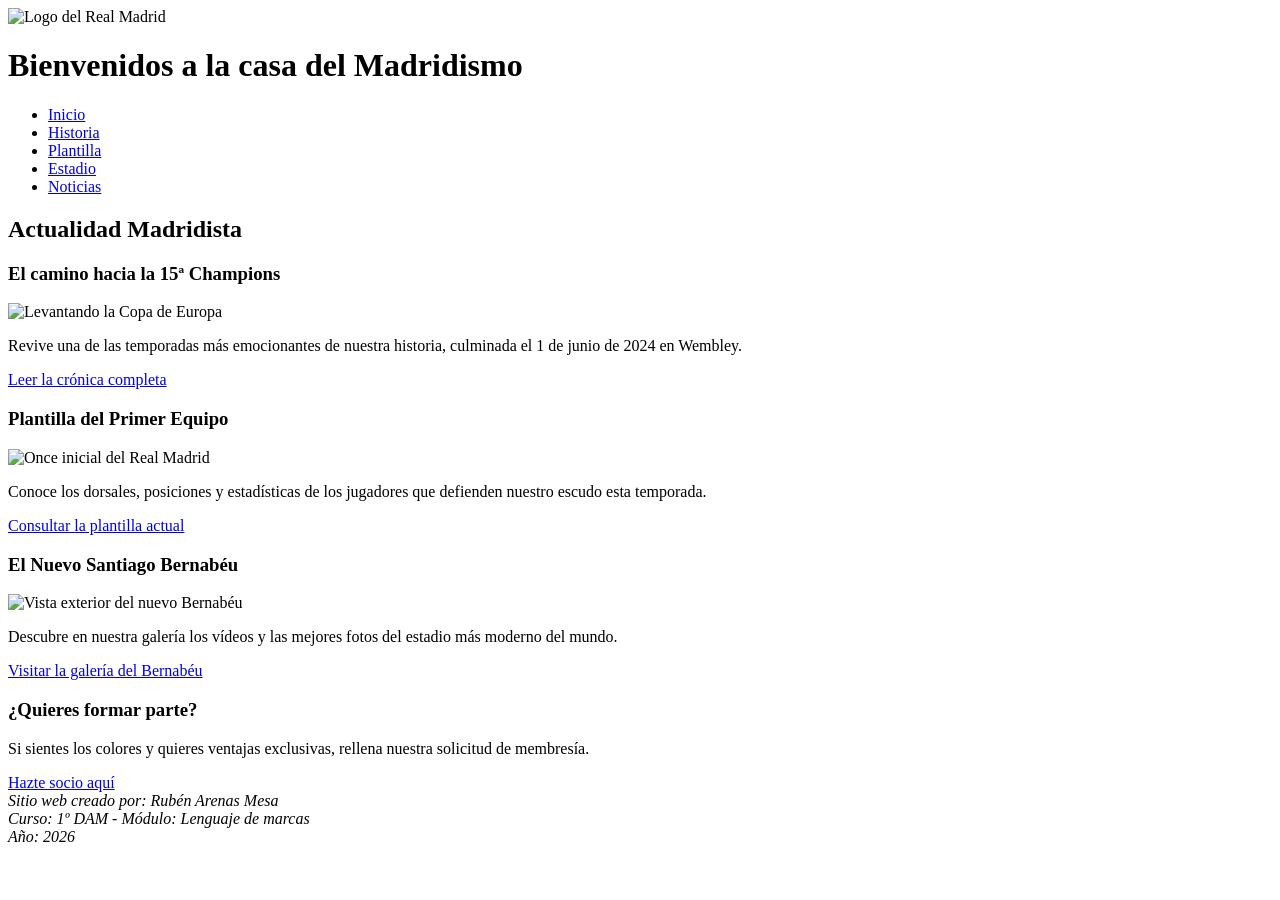
==== index.html @ 8122be63 "Estructura inicial y Portada" ====
<!DOCTYPE html>
<html lang="es">

<head>
    <meta charset="UTF-8">
    <meta name="viewport" content="width=device-width, initial-scale=1.0">
    <title>Real Madrid | Pasión Blanca</title>
    <link rel="stylesheet" href="css/estilos.css">
</head>

<body>

    <!-- CABECERA COMÚN -->
    <header>
        <img src="img/logo.svg" alt="Logo del Real Madrid">
        <h1> Bienvenidos a la casa del Madridismo</h1>
    </header>

    <!-- MENÚ DE NAVEGACION PARA TODAS LAS PAGINAS -->
    <nav>
        <ul>
            <li><a href="index.html">Inicio</a></li>
            <li><a href="historia.html">Historia</a></li>
            <li><a href="plantilla.html">Plantilla</a></li>
            <li><a href="estadio.html">Estadio</a></li>
            <li><a href="noticias.html">Noticias</a></li>
        </ul>
    </nav>
    <!-- CONTENIDO PRINCIPAL -->
    <main>
        <section>
            <h2>Actualidad Madridista</h2>
            
            <!-- Resumen 1: Enlaza a la historia -->
            <article>
                <h3>El camino hacia la 15ª Champions</h3>
                <img src="img/champions.jpg" alt="Levantando la Copa de Europa" width="300">
                <p>Revive una de las temporadas más emocionantes de nuestra historia, culminada el <time datetime="2024-06-01">1 de junio de 2024</time> en Wembley.</p>
                <a href="historia.html" title="Acceder al artículo completo sobre la final de la Champions">Leer la crónica completa</a>
            </article>

            <!-- Resumen 2: Enlaza a la plantilla -->
            <article>
                <h3>Plantilla del Primer Equipo</h3>
                <img src="img/equipo.jpg" alt="Once inicial del Real Madrid" width="300">
                <p>Conoce los dorsales, posiciones y estadísticas de los jugadores que defienden nuestro escudo esta temporada.</p>
                <a href="plantilla.html" title="Ver la tabla completa de jugadores">Consultar la plantilla actual</a>
            </article>

            <!-- Resumen 3: Enlaza al estadio -->
            <article>
                <h3>El Nuevo Santiago Bernabéu</h3>
                <img src="img/estadio.jpg" alt="Vista exterior del nuevo Bernabéu" width="300">
                <p>Descubre en nuestra galería los vídeos y las mejores fotos del estadio más moderno del mundo.</p>
                <a href="estadio.html" title="Ver la galería multimedia del estadio">Visitar la galería del Bernabéu</a>
            </article>
        </section>

        <!-- Aside para información secundaria -->
        <aside>
            <h3>¿Quieres formar parte?</h3>
            <p>Si sientes los colores y quieres ventajas exclusivas, rellena nuestra solicitud de membresía.</p>
            <a href="formulario.html" title="Ir al formulario de inscripción para nuevos socios">Hazte socio aquí</a>
        </aside>
    </main>


    <!-- PIE DE PAGINA COMUN -->
    <footer>
        <address>
            Sitio web creado por: Rubén Arenas Mesa<br>
            Curso: 1º DAM - Módulo: Lenguaje de marcas<br>
            Año: 2026
        </address>
    </footer>

</body>

</html>
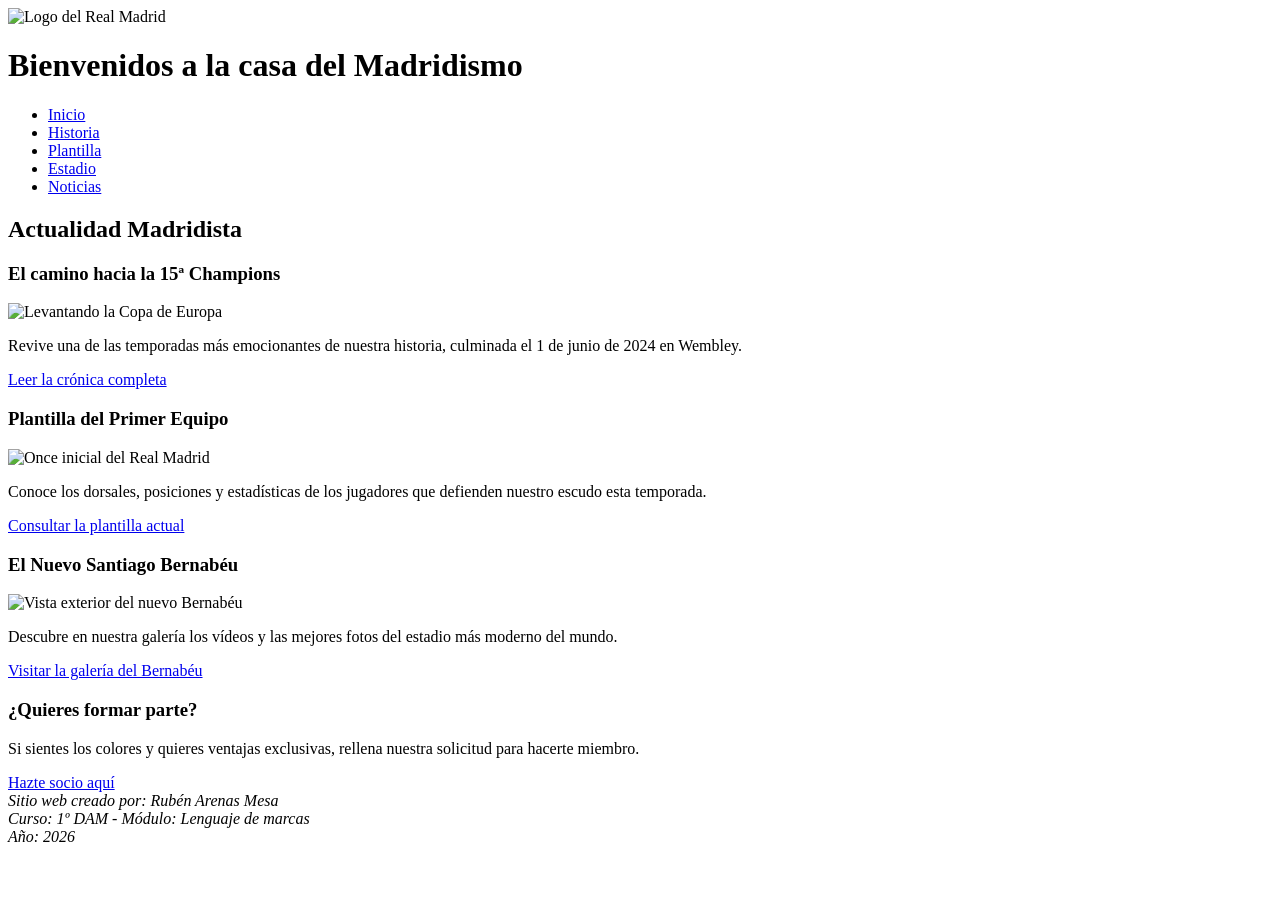
==== commit 65d2f7f7: "Completada la pagina de historia" ====
--- a/index.html
+++ b/index.html
@@ -34,7 +34,7 @@
             <!-- Resumen 1: Enlaza a la historia -->
             <article>
                 <h3>El camino hacia la 15ª Champions</h3>
-                <img src="img/champions.jpg" alt="Levantando la Copa de Europa" width="300">
+                <img src="img/champions.jpg" alt="Levantando la Copa de Europa" >
                 <p>Revive una de las temporadas más emocionantes de nuestra historia, culminada el <time datetime="2024-06-01">1 de junio de 2024</time> en Wembley.</p>
                 <a href="historia.html" title="Acceder al artículo completo sobre la final de la Champions">Leer la crónica completa</a>
             </article>
@@ -42,7 +42,7 @@
             <!-- Resumen 2: Enlaza a la plantilla -->
             <article>
                 <h3>Plantilla del Primer Equipo</h3>
-                <img src="img/equipo.jpg" alt="Once inicial del Real Madrid" width="300">
+                <img src="img/equipo.jpg" alt="Once inicial del Real Madrid" >
                 <p>Conoce los dorsales, posiciones y estadísticas de los jugadores que defienden nuestro escudo esta temporada.</p>
                 <a href="plantilla.html" title="Ver la tabla completa de jugadores">Consultar la plantilla actual</a>
             </article>
@@ -50,16 +50,16 @@
             <!-- Resumen 3: Enlaza al estadio -->
             <article>
                 <h3>El Nuevo Santiago Bernabéu</h3>
-                <img src="img/estadio.jpg" alt="Vista exterior del nuevo Bernabéu" width="300">
+                <img src="img/estadio.jpg" alt="Vista exterior del nuevo Bernabéu" >
                 <p>Descubre en nuestra galería los vídeos y las mejores fotos del estadio más moderno del mundo.</p>
                 <a href="estadio.html" title="Ver la galería multimedia del estadio">Visitar la galería del Bernabéu</a>
             </article>
         </section>
 
-        <!-- Aside para información secundaria -->
+        <!-- Aside para poner información secundaria -->
         <aside>
             <h3>¿Quieres formar parte?</h3>
-            <p>Si sientes los colores y quieres ventajas exclusivas, rellena nuestra solicitud de membresía.</p>
+            <p>Si sientes los colores y quieres ventajas exclusivas, rellena nuestra solicitud para hacerte miembro.</p>
             <a href="formulario.html" title="Ir al formulario de inscripción para nuevos socios">Hazte socio aquí</a>
         </aside>
     </main>
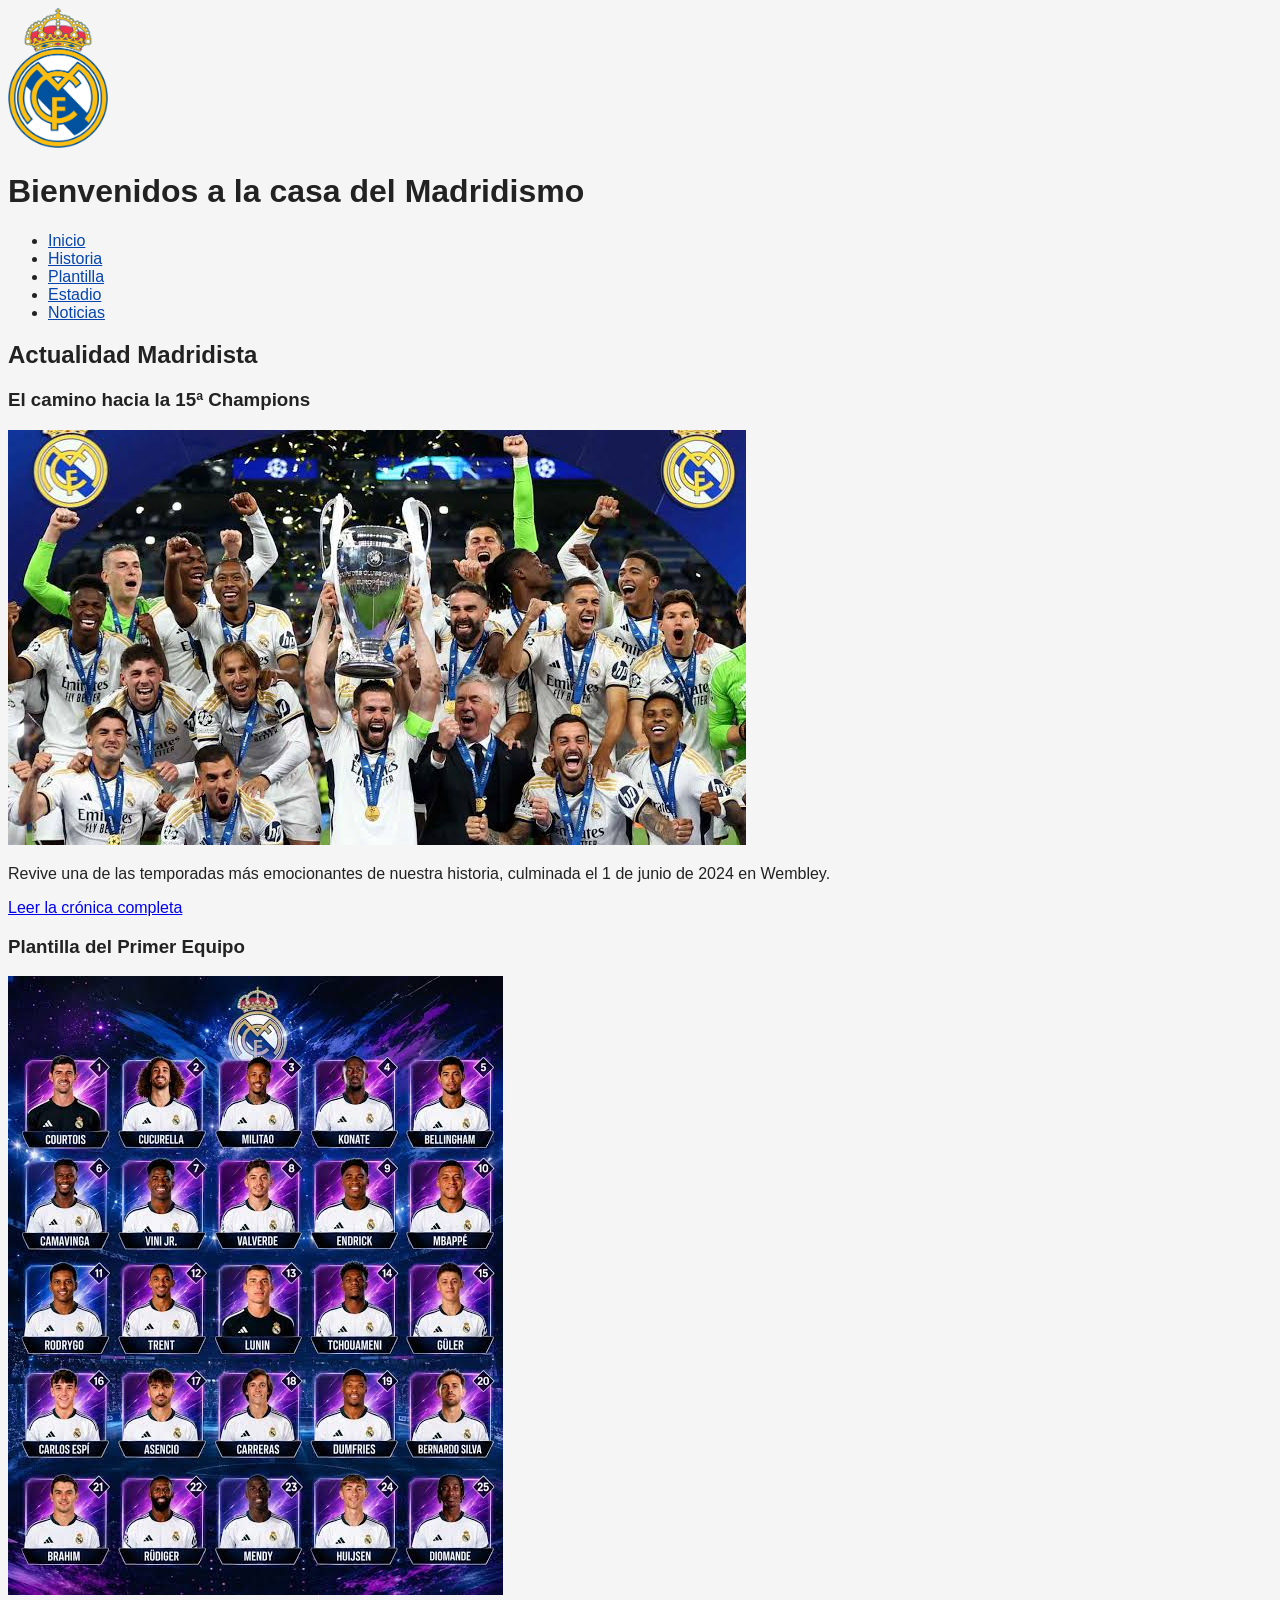
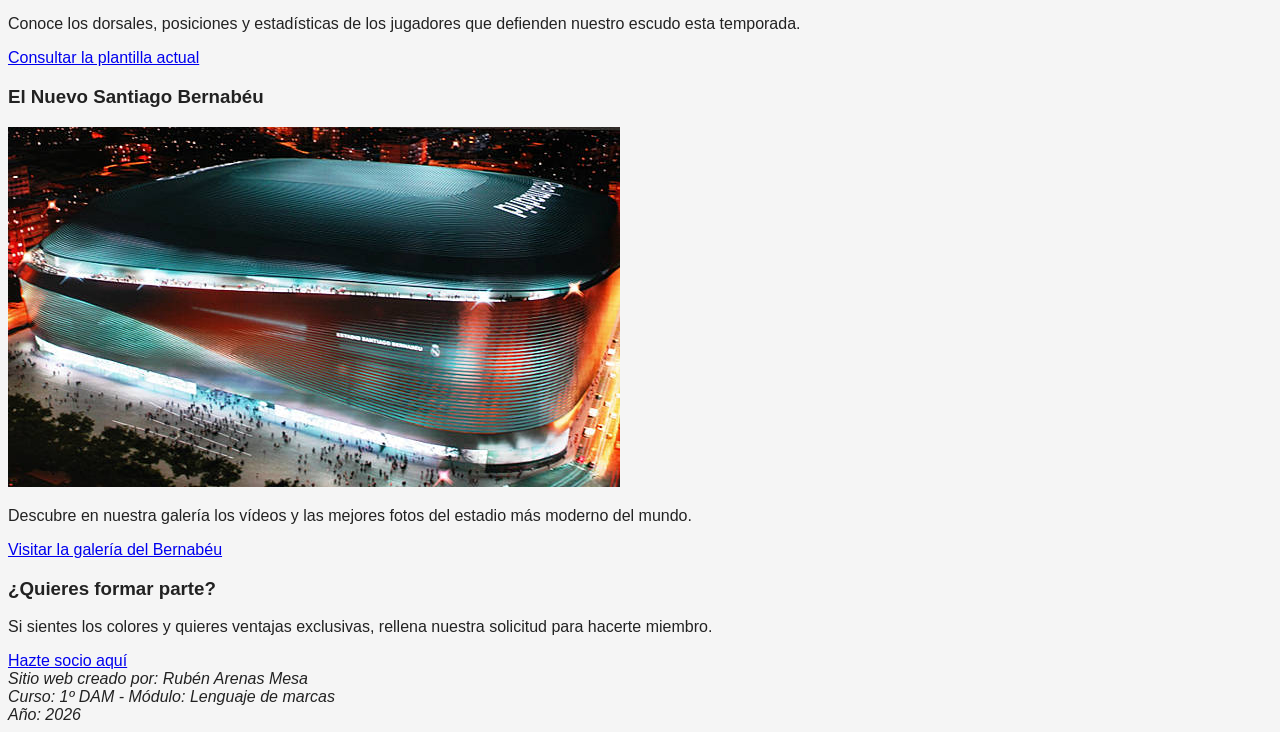
==== commit 3bd0f591: "Todas las páginas bien" ====
--- a/index.html
+++ b/index.html
@@ -12,7 +12,7 @@
 
     <!-- CABECERA COMÚN -->
     <header>
-        <img src="img/logo.svg" alt="Logo del Real Madrid">
+        <img src="img/logo.png" alt="Logo del Real Madrid" width="100">
         <h1> Bienvenidos a la casa del Madridismo</h1>
     </header>
 
--- a/css/estilos.css
+++ b/css/estilos.css
@@ -0,0 +1,30 @@
+body {
+    font-family: Arial, sans-serif;
+    color: #222;
+    background-color: #f5f5f5;
+}
+
+nav a {
+    color: #0645ad;
+}
+
+img,
+
+video,
+iframe {
+    max-width: 100%;
+}
+
+table {
+    border-collapse: collapse;
+}
+
+th,
+td {
+    padding: 0.5rem;
+    border: 1px solid #333;
+}
+
+fieldset {
+    margin-bottom: 1rem;
+}
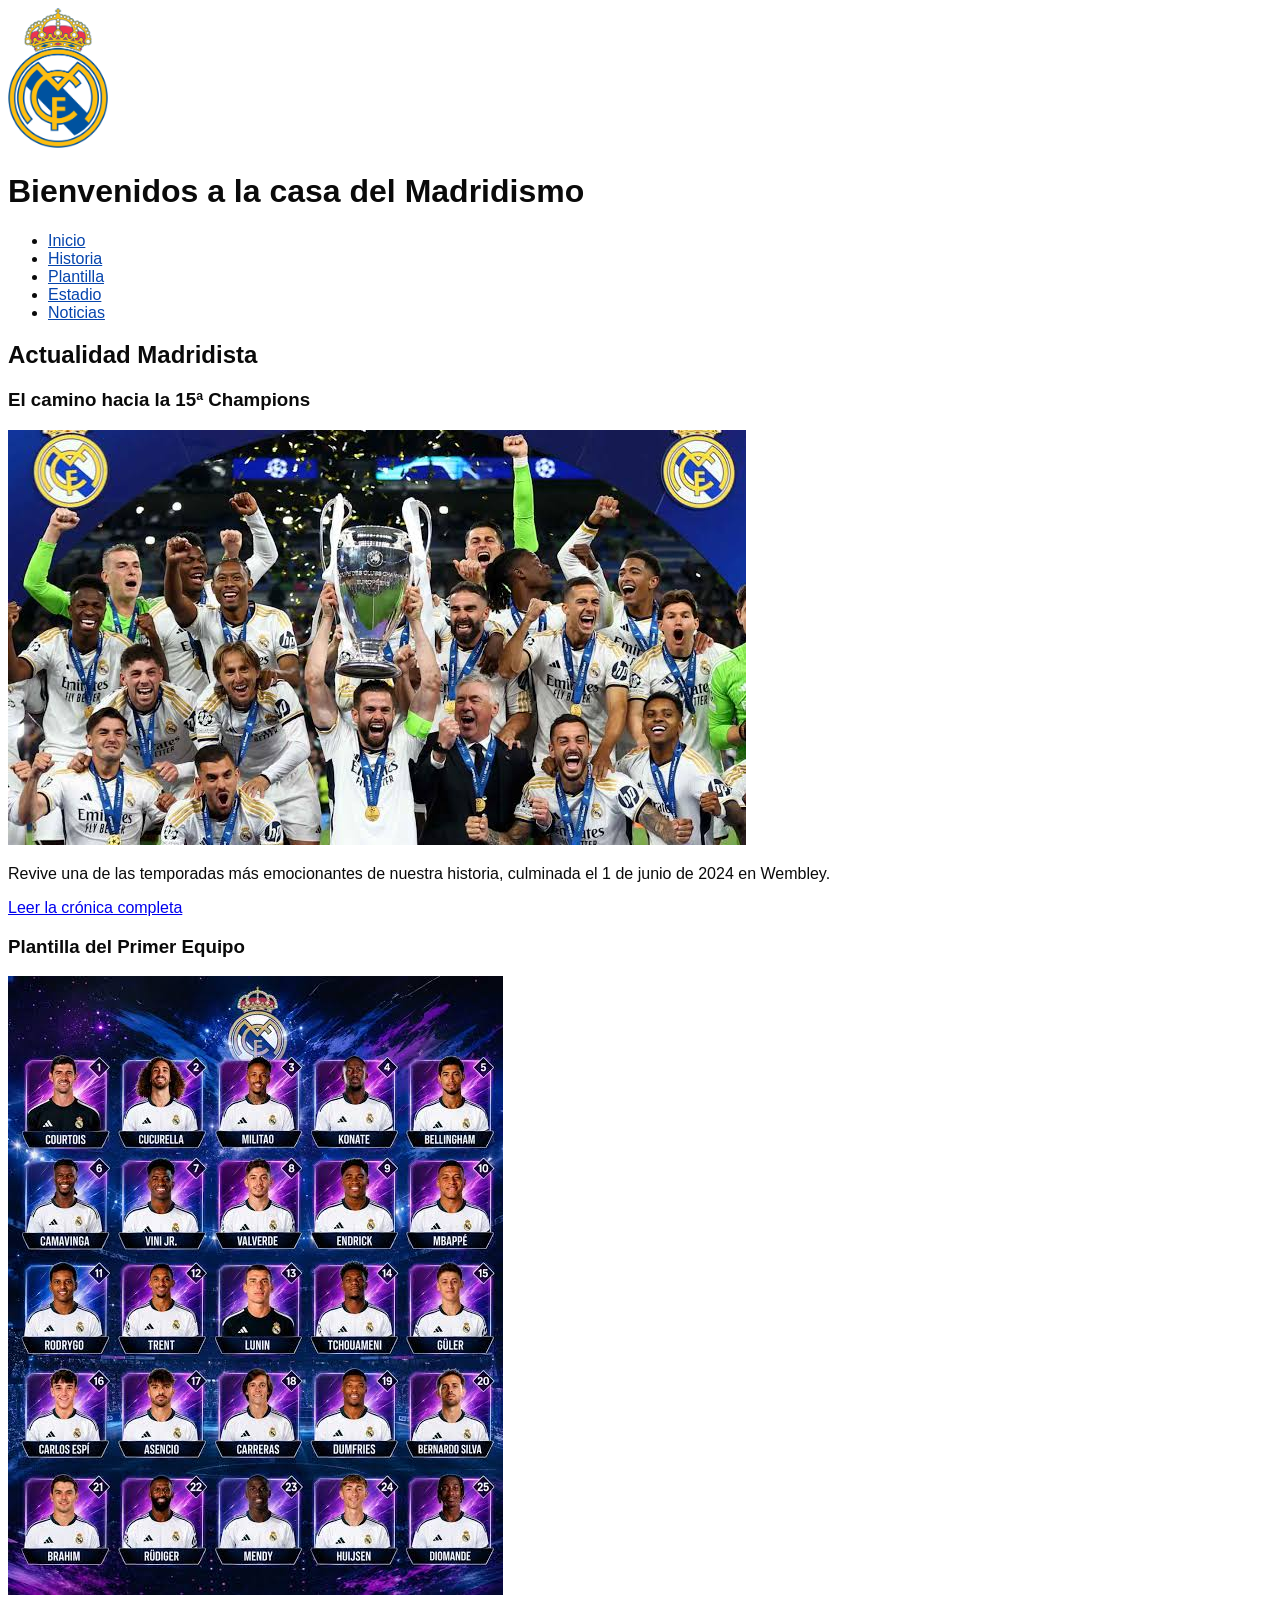
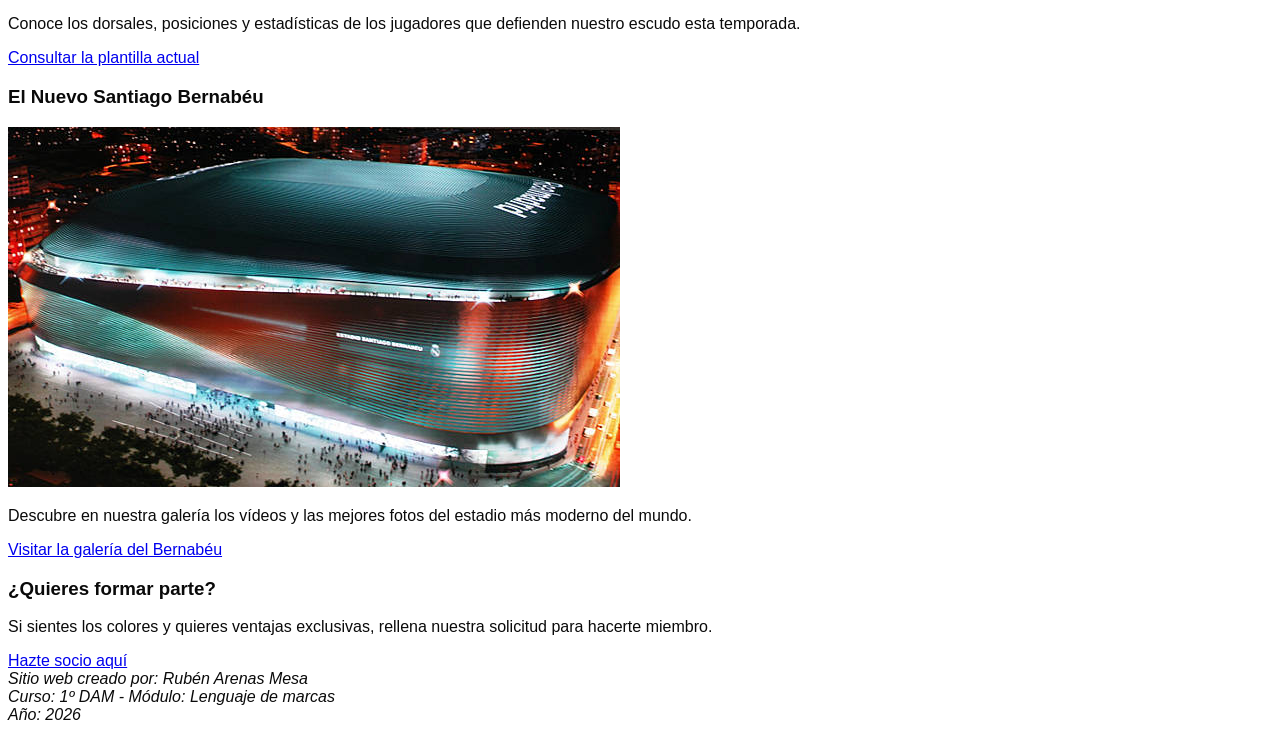
==== commit 6a439c14: "Añado el archibo RSS" ====
--- a/index.html
+++ b/index.html
@@ -6,6 +6,7 @@
     <meta name="viewport" content="width=device-width, initial-scale=1.0">
     <title>Real Madrid | Pasión Blanca</title>
     <link rel="stylesheet" href="css/estilos.css">
+    <link rel="alternate" type="application/rss+xml" title="RSS" href="rss.xml">
 </head>
 
 <body>
--- a/css/estilos.css
+++ b/css/estilos.css
@@ -1,7 +1,7 @@
 body {
     font-family: Arial, sans-serif;
-    color: #222;
-    background-color: #f5f5f5;
+    color: #0a0a0a;
+    background-color: #ffffff;
 }
 
 nav a {
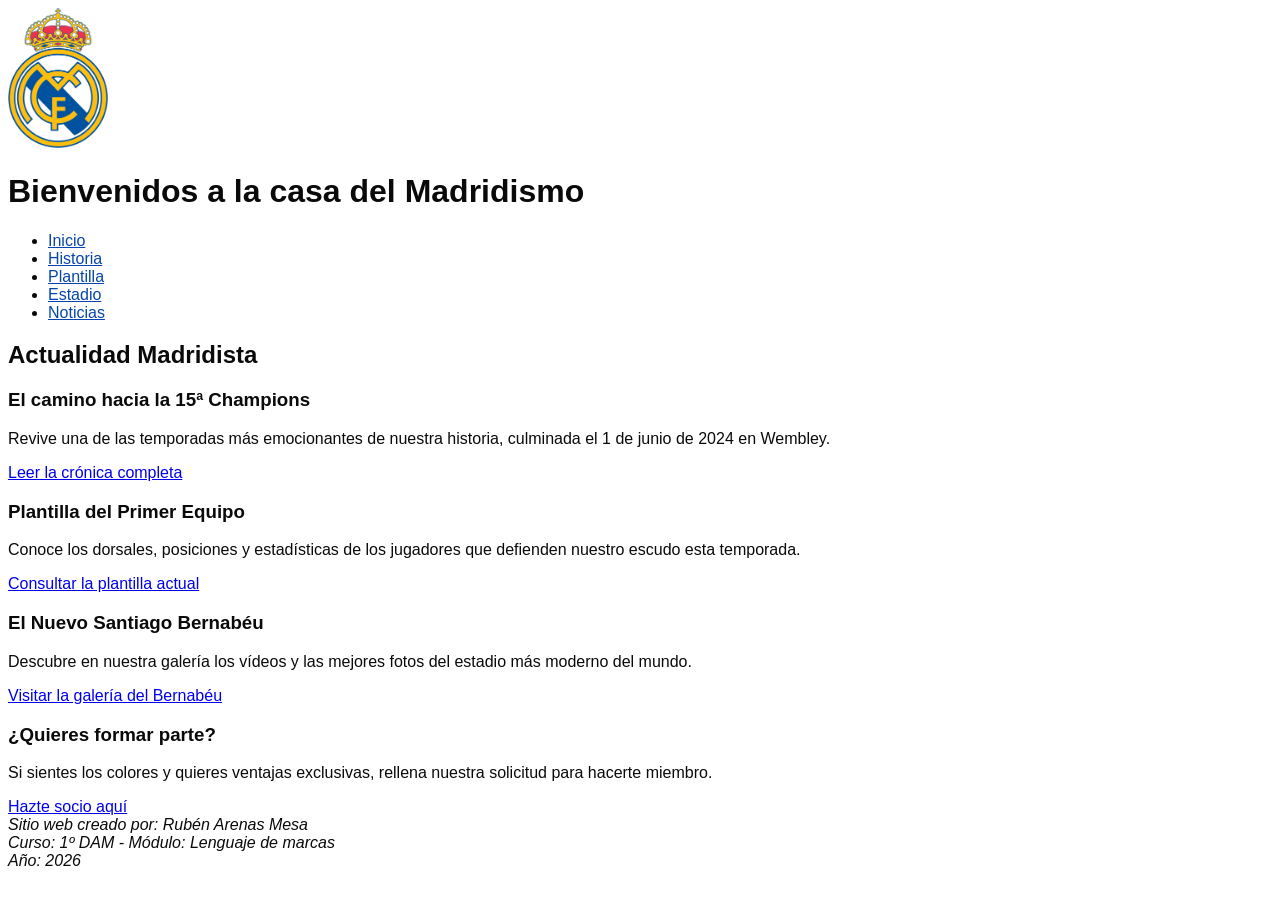
==== commit 5560ba75: "Todas las páginas con las imágenes" ====
--- a/index.html
+++ b/index.html
@@ -31,27 +31,30 @@
     <main>
         <section>
             <h2>Actualidad Madridista</h2>
-            
+
             <!-- Resumen 1: Enlaza a la historia -->
             <article>
                 <h3>El camino hacia la 15ª Champions</h3>
-                <img src="img/champions.jpg" alt="Levantando la Copa de Europa" >
-                <p>Revive una de las temporadas más emocionantes de nuestra historia, culminada el <time datetime="2024-06-01">1 de junio de 2024</time> en Wembley.</p>
-                <a href="historia.html" title="Acceder al artículo completo sobre la final de la Champions">Leer la crónica completa</a>
+
+                <p>Revive una de las temporadas más emocionantes de nuestra historia, culminada el <time
+                        datetime="2024-06-01">1 de junio de 2024</time> en Wembley.</p>
+                <a href="historia.html" title="Acceder al artículo completo sobre la final de la Champions">Leer la
+                    crónica completa</a>
             </article>
 
             <!-- Resumen 2: Enlaza a la plantilla -->
             <article>
                 <h3>Plantilla del Primer Equipo</h3>
-                <img src="img/equipo.jpg" alt="Once inicial del Real Madrid" >
-                <p>Conoce los dorsales, posiciones y estadísticas de los jugadores que defienden nuestro escudo esta temporada.</p>
+
+                <p>Conoce los dorsales, posiciones y estadísticas de los jugadores que defienden nuestro escudo esta
+                    temporada.</p>
                 <a href="plantilla.html" title="Ver la tabla completa de jugadores">Consultar la plantilla actual</a>
             </article>
 
             <!-- Resumen 3: Enlaza al estadio -->
             <article>
                 <h3>El Nuevo Santiago Bernabéu</h3>
-                <img src="img/estadio.jpg" alt="Vista exterior del nuevo Bernabéu" >
+
                 <p>Descubre en nuestra galería los vídeos y las mejores fotos del estadio más moderno del mundo.</p>
                 <a href="estadio.html" title="Ver la galería multimedia del estadio">Visitar la galería del Bernabéu</a>
             </article>
